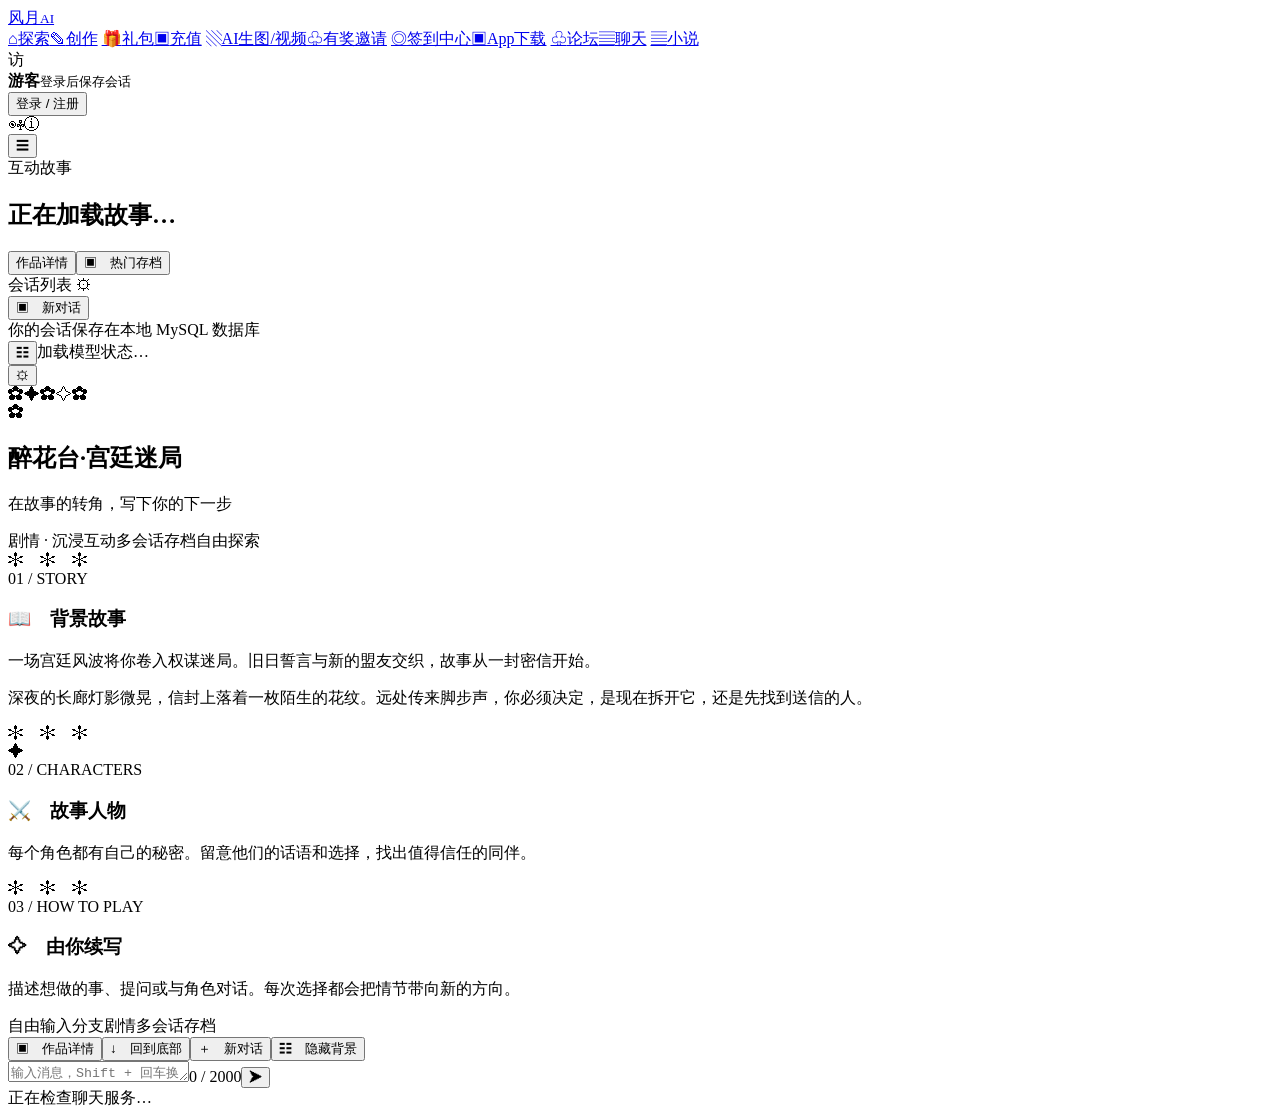
==== public/chat.html @ ed933ee7 "Initial local Fengyue frontend and Spring Boot backend" ====
<!doctype html>
<html lang="zh-CN">
<head>
  <meta charset="utf-8">
  <meta name="viewport" content="width=device-width, initial-scale=1">
  <meta name="theme-color" content="#fff7fa">
  <title>互动故事 - AI风月</title>
  <link rel="icon" type="image/svg+xml" href="/favicon.svg">
  <link rel="stylesheet" href="/chat.css">
  <script src="/card-effects.js" defer></script>
  <script src="/chat.js" defer></script>
</head>
<body>
  <div class="chat-app">
    <aside class="global-side" id="globalSide">
      <a href="/" class="chat-brand" aria-label="返回探索首页"><span>风月</span><small>AI</small></a>
      <nav aria-label="主导航" class="global-nav">
        <a href="/"><span>⌂</span>探索</a><a href="/#browse"><span>✎</span>创作</a>
        <a href="/#browse"><span>🎁</span>礼包</a><a href="/#browse"><span>▣</span>充值</a>
        <a href="/#browse"><span>▧</span>AI生图/视频</a><a href="/#browse"><span>♧</span>有奖邀请</a>
        <a href="/#browse"><span>◎</span>签到中心</a><a href="/#browse"><span>▣</span>App下载</a>
        <a href="/#browse"><span>♧</span>论坛</a><a class="selected" href="/"><span>▤</span>聊天</a>
        <a href="/#browse"><span>▤</span>小说</a>
      </nav>
      <div class="global-foot"><div class="user-line"><span class="user-avatar" id="userAvatar">访</span><div><strong id="userName">游客</strong><small id="userPoints">登录后保存会话</small></div></div><button id="accountButton">登录 / 注册</button><div class="foot-icons"><span>◉</span><span>♧</span><span>ⓘ</span></div></div>
    </aside>

    <aside class="story-side" id="storySide">
      <div class="story-heading"><button class="icon-control mobile-only" id="mobileMenu" aria-label="展开导航">☰</button><div><span class="small-kicker">互动故事</span><h1 id="storyTitle">正在加载故事…</h1></div></div>
      <p id="storySummary" class="story-summary"></p>
      <div class="story-buttons"><button id="detailsButton">作品详情</button><button id="archivesButton">▣　热门存档</button></div>
      <div class="divider"></div>
      <div class="side-label">会话列表 <span>⚙</span></div>
      <button class="new-chat" id="newChat">▣　新对话</button>
      <div id="conversationList" class="conversation-list" aria-label="我的会话"></div>
      <div class="story-side-bottom">你的会话保存在本地 MySQL 数据库</div>
    </aside>

    <main class="chat-main">
      <header class="chat-top"><div class="top-left"><button class="icon-control" id="toggleStorySide" title="展开或收起侧栏">☷</button><span class="model-chip" id="modelChip">加载模型状态…</span><span class="mode-tag" id="modeTag"></span></div><button class="icon-control" id="settingsButton" title="模型设置">⚙</button></header>
      <iframe id="sceneFrame" class="scene-frame" sandbox="" aria-hidden="true" tabindex="-1" hidden></iframe>
      <div class="chat-scroll" id="chatScroll">
        <section class="intro" id="intro">
          <div class="petals" aria-hidden="true"><span>✿</span><span>✦</span><span>✿</span><span>✧</span><span>✿</span></div>
          <div class="intro-inner"><div class="intro-flower">✿</div><h2 id="introTitle">醉花台·宫廷迷局</h2><p class="intro-subtitle">在故事的转角，写下你的下一步</p><div class="intro-tags"><span>剧情 · 沉浸互动</span><span>多会话存档</span><span>自由探索</span></div><div id="authorPreview" class="author-preview" hidden><iframe id="authorPreviewFrame" sandbox="" title="作者卡片效果" tabindex="-1"></iframe></div><div class="ornament">✻　✻　✻</div>
            <article class="intro-card intro-card--story"><span class="card-index">01 / STORY</span><h3>📖　背景故事</h3><p id="backgroundText">一场宫廷风波将你卷入权谋迷局。旧日誓言与新的盟友交织，故事从一封密信开始。</p><p>深夜的长廊灯影微晃，信封上落着一枚陌生的花纹。远处传来脚步声，你必须决定，是现在拆开它，还是先找到送信的人。</p></article>
            <div class="ornament faded">✻　✻　✻</div>
            <article class="intro-card intro-card--characters"><div class="character-seal" aria-hidden="true">✦</div><div class="character-copy"><span class="card-index">02 / CHARACTERS</span><h3>⚔️　故事人物</h3><p>每个角色都有自己的秘密。留意他们的话语和选择，找出值得信任的同伴。</p></div></article>
            <div class="ornament faded">✻　✻　✻</div>
            <article class="intro-card intro-card--guide"><span class="card-index">03 / HOW TO PLAY</span><h3>✧　由你续写</h3><p>描述想做的事、提问或与角色对话。每次选择都会把情节带向新的方向。</p><div class="guide-pills"><span>自由输入</span><span>分支剧情</span><span>多会话存档</span></div></article>
          </div>
        </section>
        <section class="messages" id="messages" aria-live="polite" hidden></section>
      </div>
      <footer class="composer-wrap"><div class="composer-inner"><div class="chat-tools"><button id="storyInfoButton">▣　作品详情</button><button id="scrollBottomButton">↓　回到底部</button><button id="newChatBottom">＋　新对话</button><button id="toggleIntroButton">☷　隐藏背景</button></div><div class="quick-replies" id="quickReplies" aria-label="快捷选项"></div><form id="messageForm" class="composer"><textarea id="messageInput" rows="1" maxlength="2000" placeholder="输入消息，Shift + 回车换行" aria-label="输入聊天消息"></textarea><span class="message-count" id="messageCount">0 / 2000</span><button class="send-button" id="sendButton" type="submit" aria-label="发送">➤</button></form><div class="composer-note" id="composerNote">正在检查聊天服务…</div></div></footer>
    </main>
  </div>

  <dialog id="authDialog" class="chat-dialog"><button class="dialog-close" data-close-dialog aria-label="关闭">×</button><h2 id="authTitle">登录后继续聊天</h2><p>登录后可创建对话，并在这台设备的数据库中保存记录。</p><form id="authForm"><label>昵称<input id="authName" name="name" minlength="2" maxlength="24" required autocomplete="username"></label><label>密码<input id="authPassword" name="password" type="password" minlength="8" required autocomplete="current-password"></label><button class="dialog-primary" id="authSubmit">登录</button></form><button class="dialog-link" id="switchAuth">没有账号？注册</button></dialog>
  <dialog id="infoDialog" class="chat-dialog"><button class="dialog-close" data-close-dialog aria-label="关闭">×</button><h2 id="infoTitle">作品详情</h2><p id="infoText"></p><button class="dialog-primary" data-close-dialog>知道了</button></dialog>
  <dialog id="editMessageDialog" class="chat-dialog"><button class="dialog-close" data-close-dialog aria-label="关闭">×</button><h2>编辑消息</h2><form id="editMessageForm"><textarea id="editMessageInput" maxlength="8000" required></textarea><button class="dialog-primary">保存修改</button></form></dialog>
  <div id="toast" class="toast" role="status" hidden></div>
</body>
</html>
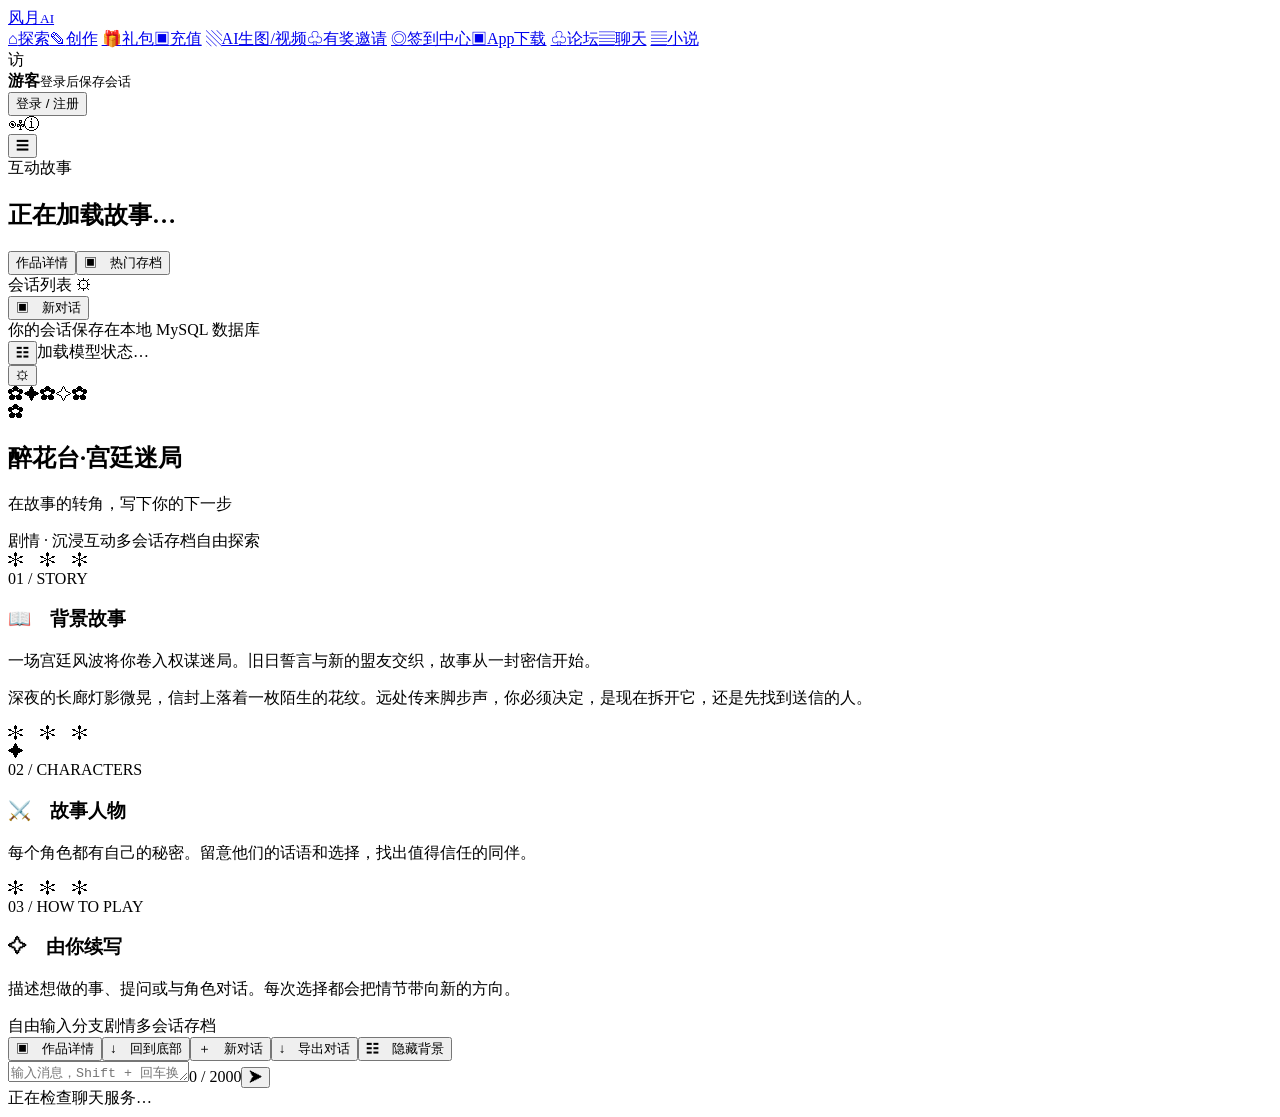
==== commit 81d72129: "Add world book and conversation management from Shumeng reference" ====
--- a/public/chat.html
+++ b/public/chat.html
@@ -8,6 +8,7 @@
   <link rel="icon" type="image/svg+xml" href="/favicon.svg">
   <link rel="stylesheet" href="/chat.css">
   <script src="/card-effects.js" defer></script>
+  <script src="/rich-message.js" defer></script>
   <script src="/chat.js" defer></script>
 </head>
 <body>
@@ -21,6 +22,7 @@
         <a href="/#browse"><span>◎</span>签到中心</a><a href="/#browse"><span>▣</span>App下载</a>
         <a href="/#browse"><span>♧</span>论坛</a><a class="selected" href="/"><span>▤</span>聊天</a>
         <a href="/#browse"><span>▤</span>小说</a>
+        <a href="/admin" id="chatAdminLink" hidden><span>⚙</span>后台管理</a>
       </nav>
       <div class="global-foot"><div class="user-line"><span class="user-avatar" id="userAvatar">访</span><div><strong id="userName">游客</strong><small id="userPoints">登录后保存会话</small></div></div><button id="accountButton">登录 / 注册</button><div class="foot-icons"><span>◉</span><span>♧</span><span>ⓘ</span></div></div>
     </aside>
@@ -52,13 +54,14 @@
         </section>
         <section class="messages" id="messages" aria-live="polite" hidden></section>
       </div>
-      <footer class="composer-wrap"><div class="composer-inner"><div class="chat-tools"><button id="storyInfoButton">▣　作品详情</button><button id="scrollBottomButton">↓　回到底部</button><button id="newChatBottom">＋　新对话</button><button id="toggleIntroButton">☷　隐藏背景</button></div><div class="quick-replies" id="quickReplies" aria-label="快捷选项"></div><form id="messageForm" class="composer"><textarea id="messageInput" rows="1" maxlength="2000" placeholder="输入消息，Shift + 回车换行" aria-label="输入聊天消息"></textarea><span class="message-count" id="messageCount">0 / 2000</span><button class="send-button" id="sendButton" type="submit" aria-label="发送">➤</button></form><div class="composer-note" id="composerNote">正在检查聊天服务…</div></div></footer>
+      <footer class="composer-wrap"><div class="composer-inner"><div class="chat-tools"><button id="storyInfoButton">▣　作品详情</button><button id="scrollBottomButton">↓　回到底部</button><button id="newChatBottom">＋　新对话</button><button id="exportChatButton" title="导出当前会话">↓　导出对话</button><button id="toggleIntroButton">☷　隐藏背景</button></div><div class="quick-replies" id="quickReplies" aria-label="快捷选项"></div><form id="messageForm" class="composer"><textarea id="messageInput" rows="1" maxlength="2000" placeholder="输入消息，Shift + 回车换行" aria-label="输入聊天消息"></textarea><span class="message-count" id="messageCount">0 / 2000</span><button class="send-button" id="sendButton" type="submit" aria-label="发送">➤</button></form><div class="composer-note" id="composerNote">正在检查聊天服务…</div></div></footer>
     </main>
   </div>
 
   <dialog id="authDialog" class="chat-dialog"><button class="dialog-close" data-close-dialog aria-label="关闭">×</button><h2 id="authTitle">登录后继续聊天</h2><p>登录后可创建对话，并在这台设备的数据库中保存记录。</p><form id="authForm"><label>昵称<input id="authName" name="name" minlength="2" maxlength="24" required autocomplete="username"></label><label>密码<input id="authPassword" name="password" type="password" minlength="8" required autocomplete="current-password"></label><button class="dialog-primary" id="authSubmit">登录</button></form><button class="dialog-link" id="switchAuth">没有账号？注册</button></dialog>
   <dialog id="infoDialog" class="chat-dialog"><button class="dialog-close" data-close-dialog aria-label="关闭">×</button><h2 id="infoTitle">作品详情</h2><p id="infoText"></p><button class="dialog-primary" data-close-dialog>知道了</button></dialog>
   <dialog id="editMessageDialog" class="chat-dialog"><button class="dialog-close" data-close-dialog aria-label="关闭">×</button><h2>编辑消息</h2><form id="editMessageForm"><textarea id="editMessageInput" maxlength="8000" required></textarea><button class="dialog-primary">保存修改</button></form></dialog>
+  <dialog id="renameChatDialog" class="chat-dialog"><button class="dialog-close" data-close-dialog aria-label="关闭">×</button><h2>重命名会话</h2><form id="renameChatForm"><label>会话名称<input id="renameChatInput" maxlength="80" required></label><button class="dialog-primary">保存名称</button></form></dialog>
   <div id="toast" class="toast" role="status" hidden></div>
 </body>
 </html>
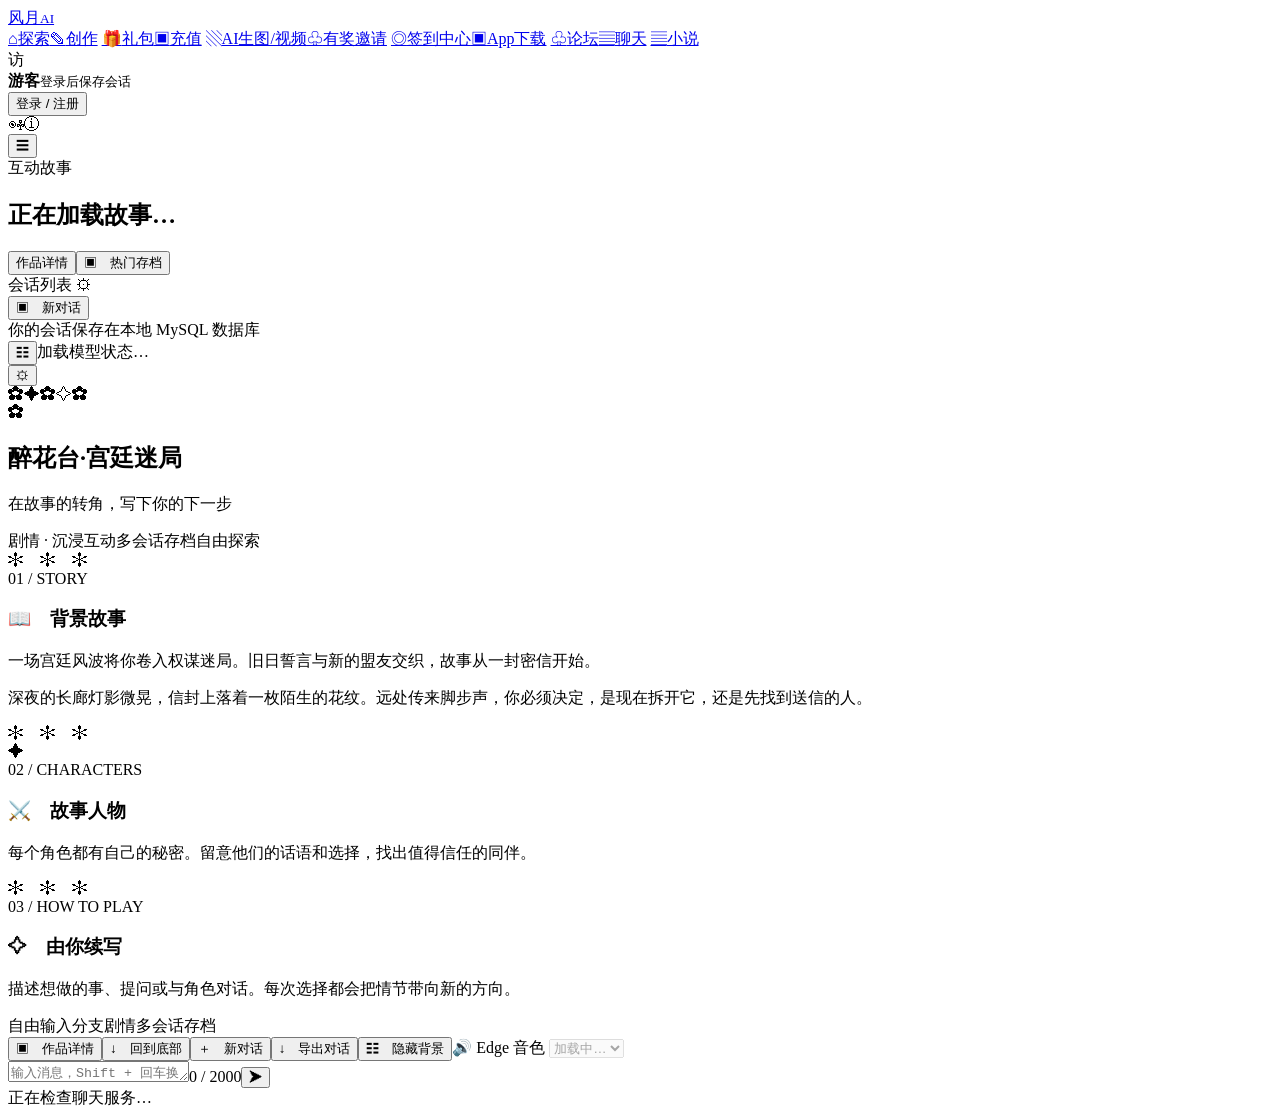
==== commit f34dfac2: "Add Edge TTS playback and selectable voices to chat" ====
--- a/public/chat.html
+++ b/public/chat.html
@@ -9,6 +9,7 @@
   <link rel="stylesheet" href="/chat.css">
   <script src="/card-effects.js" defer></script>
   <script src="/rich-message.js" defer></script>
+  <script src="/chat-tts.js" defer></script>
   <script src="/chat.js" defer></script>
 </head>
 <body>
@@ -54,7 +55,7 @@
         </section>
         <section class="messages" id="messages" aria-live="polite" hidden></section>
       </div>
-      <footer class="composer-wrap"><div class="composer-inner"><div class="chat-tools"><button id="storyInfoButton">▣　作品详情</button><button id="scrollBottomButton">↓　回到底部</button><button id="newChatBottom">＋　新对话</button><button id="exportChatButton" title="导出当前会话">↓　导出对话</button><button id="toggleIntroButton">☷　隐藏背景</button></div><div class="quick-replies" id="quickReplies" aria-label="快捷选项"></div><form id="messageForm" class="composer"><textarea id="messageInput" rows="1" maxlength="2000" placeholder="输入消息，Shift + 回车换行" aria-label="输入聊天消息"></textarea><span class="message-count" id="messageCount">0 / 2000</span><button class="send-button" id="sendButton" type="submit" aria-label="发送">➤</button></form><div class="composer-note" id="composerNote">正在检查聊天服务…</div></div></footer>
+      <footer class="composer-wrap"><div class="composer-inner"><div class="chat-tools"><button id="storyInfoButton">▣　作品详情</button><button id="scrollBottomButton">↓　回到底部</button><button id="newChatBottom">＋　新对话</button><button id="exportChatButton" title="导出当前会话">↓　导出对话</button><button id="toggleIntroButton">☷　隐藏背景</button><label class="tts-voice-label" for="ttsVoiceSelect">🔊 Edge 音色 <select id="ttsVoiceSelect" aria-label="Edge TTS 朗读音色" disabled><option>加载中…</option></select></label><button id="ttsStopButton" type="button" hidden>■ 停止朗读</button><span id="ttsStatus" class="tts-status" role="status" aria-live="polite"></span></div><div class="quick-replies" id="quickReplies" aria-label="快捷选项"></div><form id="messageForm" class="composer"><textarea id="messageInput" rows="1" maxlength="2000" placeholder="输入消息，Shift + 回车换行" aria-label="输入聊天消息"></textarea><span class="message-count" id="messageCount">0 / 2000</span><button class="send-button" id="sendButton" type="submit" aria-label="发送">➤</button></form><div class="composer-note" id="composerNote">正在检查聊天服务…</div></div></footer>
     </main>
   </div>
 
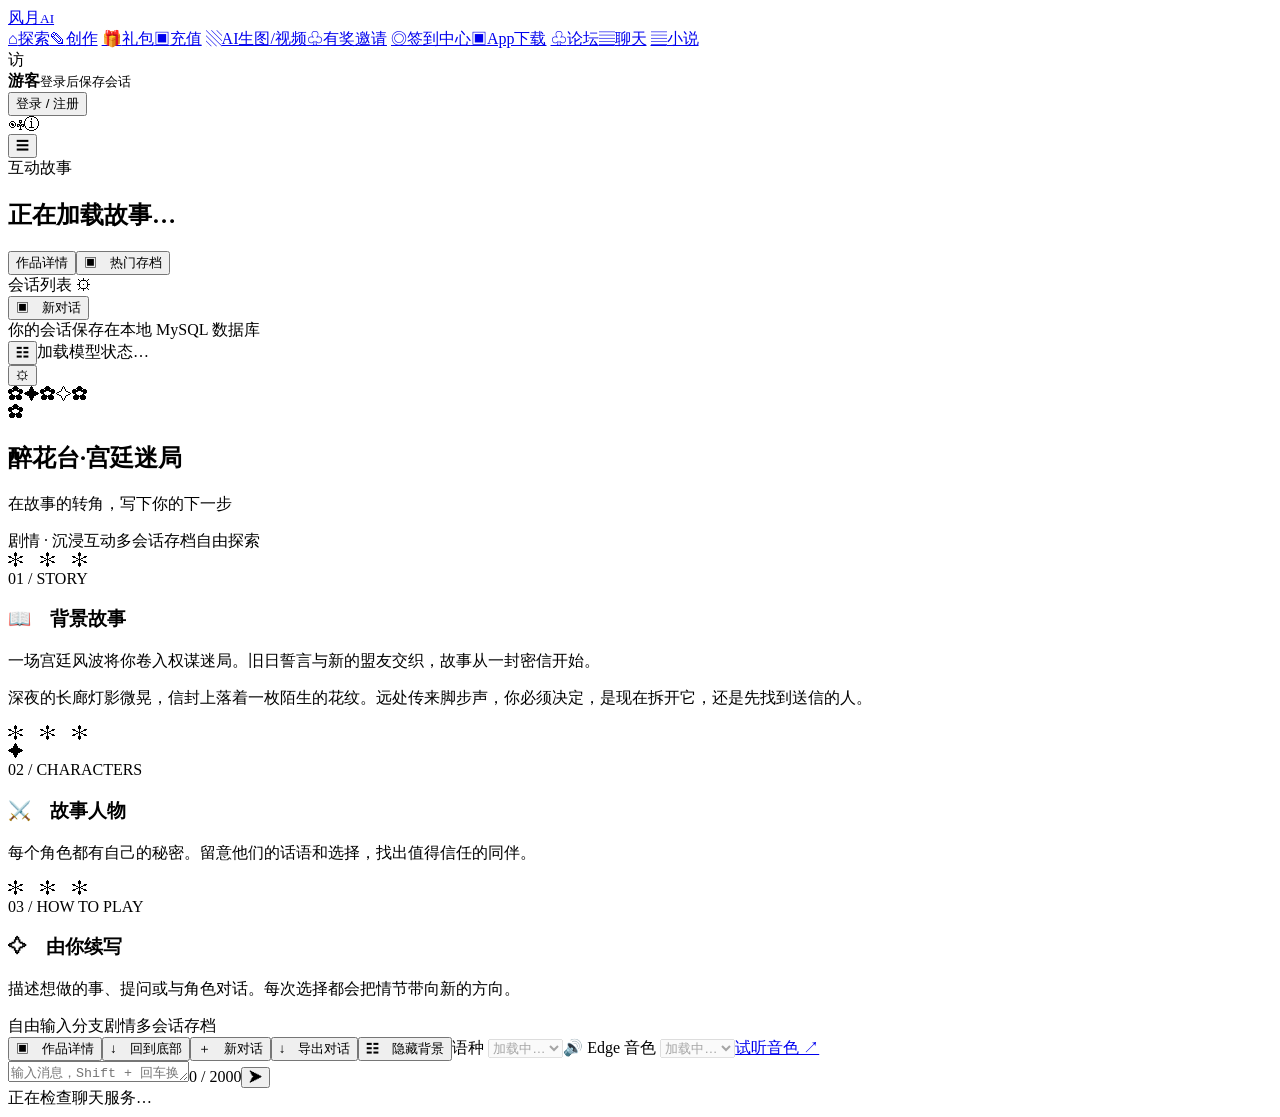
==== commit afbfab67: "Add full voice browser and model catalog" ====
--- a/public/chat.html
+++ b/public/chat.html
@@ -55,10 +55,11 @@
         </section>
         <section class="messages" id="messages" aria-live="polite" hidden></section>
       </div>
-      <footer class="composer-wrap"><div class="composer-inner"><div class="chat-tools"><button id="storyInfoButton">▣　作品详情</button><button id="scrollBottomButton">↓　回到底部</button><button id="newChatBottom">＋　新对话</button><button id="exportChatButton" title="导出当前会话">↓　导出对话</button><button id="toggleIntroButton">☷　隐藏背景</button><label class="tts-voice-label" for="ttsVoiceSelect">🔊 Edge 音色 <select id="ttsVoiceSelect" aria-label="Edge TTS 朗读音色" disabled><option>加载中…</option></select></label><button id="ttsStopButton" type="button" hidden>■ 停止朗读</button><span id="ttsStatus" class="tts-status" role="status" aria-live="polite"></span></div><div class="quick-replies" id="quickReplies" aria-label="快捷选项"></div><form id="messageForm" class="composer"><textarea id="messageInput" rows="1" maxlength="2000" placeholder="输入消息，Shift + 回车换行" aria-label="输入聊天消息"></textarea><span class="message-count" id="messageCount">0 / 2000</span><button class="send-button" id="sendButton" type="submit" aria-label="发送">➤</button></form><div class="composer-note" id="composerNote">正在检查聊天服务…</div></div></footer>
+      <footer class="composer-wrap"><div class="composer-inner"><div class="chat-tools"><button id="storyInfoButton">▣　作品详情</button><button id="scrollBottomButton">↓　回到底部</button><button id="newChatBottom">＋　新对话</button><button id="exportChatButton" title="导出当前会话">↓　导出对话</button><button id="toggleIntroButton">☷　隐藏背景</button><label class="tts-voice-label" for="ttsLanguageSelect">语种 <select id="ttsLanguageSelect" aria-label="Edge TTS 语种" disabled><option>加载中…</option></select></label><label class="tts-voice-label" for="ttsVoiceSelect">🔊 Edge 音色 <select id="ttsVoiceSelect" aria-label="Edge TTS 朗读音色" disabled><option>加载中…</option></select></label><a class="tts-preview-link" href="/tts" target="_blank" rel="noopener">试听音色 ↗</a><button id="ttsStopButton" type="button" hidden>■ 停止朗读</button><span id="ttsStatus" class="tts-status" role="status" aria-live="polite"></span></div><div class="quick-replies" id="quickReplies" aria-label="快捷选项"></div><form id="messageForm" class="composer"><textarea id="messageInput" rows="1" maxlength="2000" placeholder="输入消息，Shift + 回车换行" aria-label="输入聊天消息"></textarea><span class="message-count" id="messageCount">0 / 2000</span><button class="send-button" id="sendButton" type="submit" aria-label="发送">➤</button></form><div class="composer-note" id="composerNote">正在检查聊天服务…</div></div></footer>
     </main>
   </div>
 
+  <dialog id="modelDialog" class="chat-dialog model-dialog"><button class="dialog-close" data-close-dialog aria-label="关闭">×</button><h2>选择模型</h2><p id="modelListNote">正在获取模型列表…</p><input id="modelSearch" type="search" placeholder="搜索模型名称" aria-label="搜索模型"><div id="modelList" class="model-list"></div></dialog>
   <dialog id="authDialog" class="chat-dialog"><button class="dialog-close" data-close-dialog aria-label="关闭">×</button><h2 id="authTitle">登录后继续聊天</h2><p>登录后可创建对话，并在这台设备的数据库中保存记录。</p><form id="authForm"><label>昵称<input id="authName" name="name" minlength="2" maxlength="24" required autocomplete="username"></label><label>密码<input id="authPassword" name="password" type="password" minlength="8" required autocomplete="current-password"></label><button class="dialog-primary" id="authSubmit">登录</button></form><button class="dialog-link" id="switchAuth">没有账号？注册</button></dialog>
   <dialog id="infoDialog" class="chat-dialog"><button class="dialog-close" data-close-dialog aria-label="关闭">×</button><h2 id="infoTitle">作品详情</h2><p id="infoText"></p><button class="dialog-primary" data-close-dialog>知道了</button></dialog>
   <dialog id="editMessageDialog" class="chat-dialog"><button class="dialog-close" data-close-dialog aria-label="关闭">×</button><h2>编辑消息</h2><form id="editMessageForm"><textarea id="editMessageInput" maxlength="8000" required></textarea><button class="dialog-primary">保存修改</button></form></dialog>
